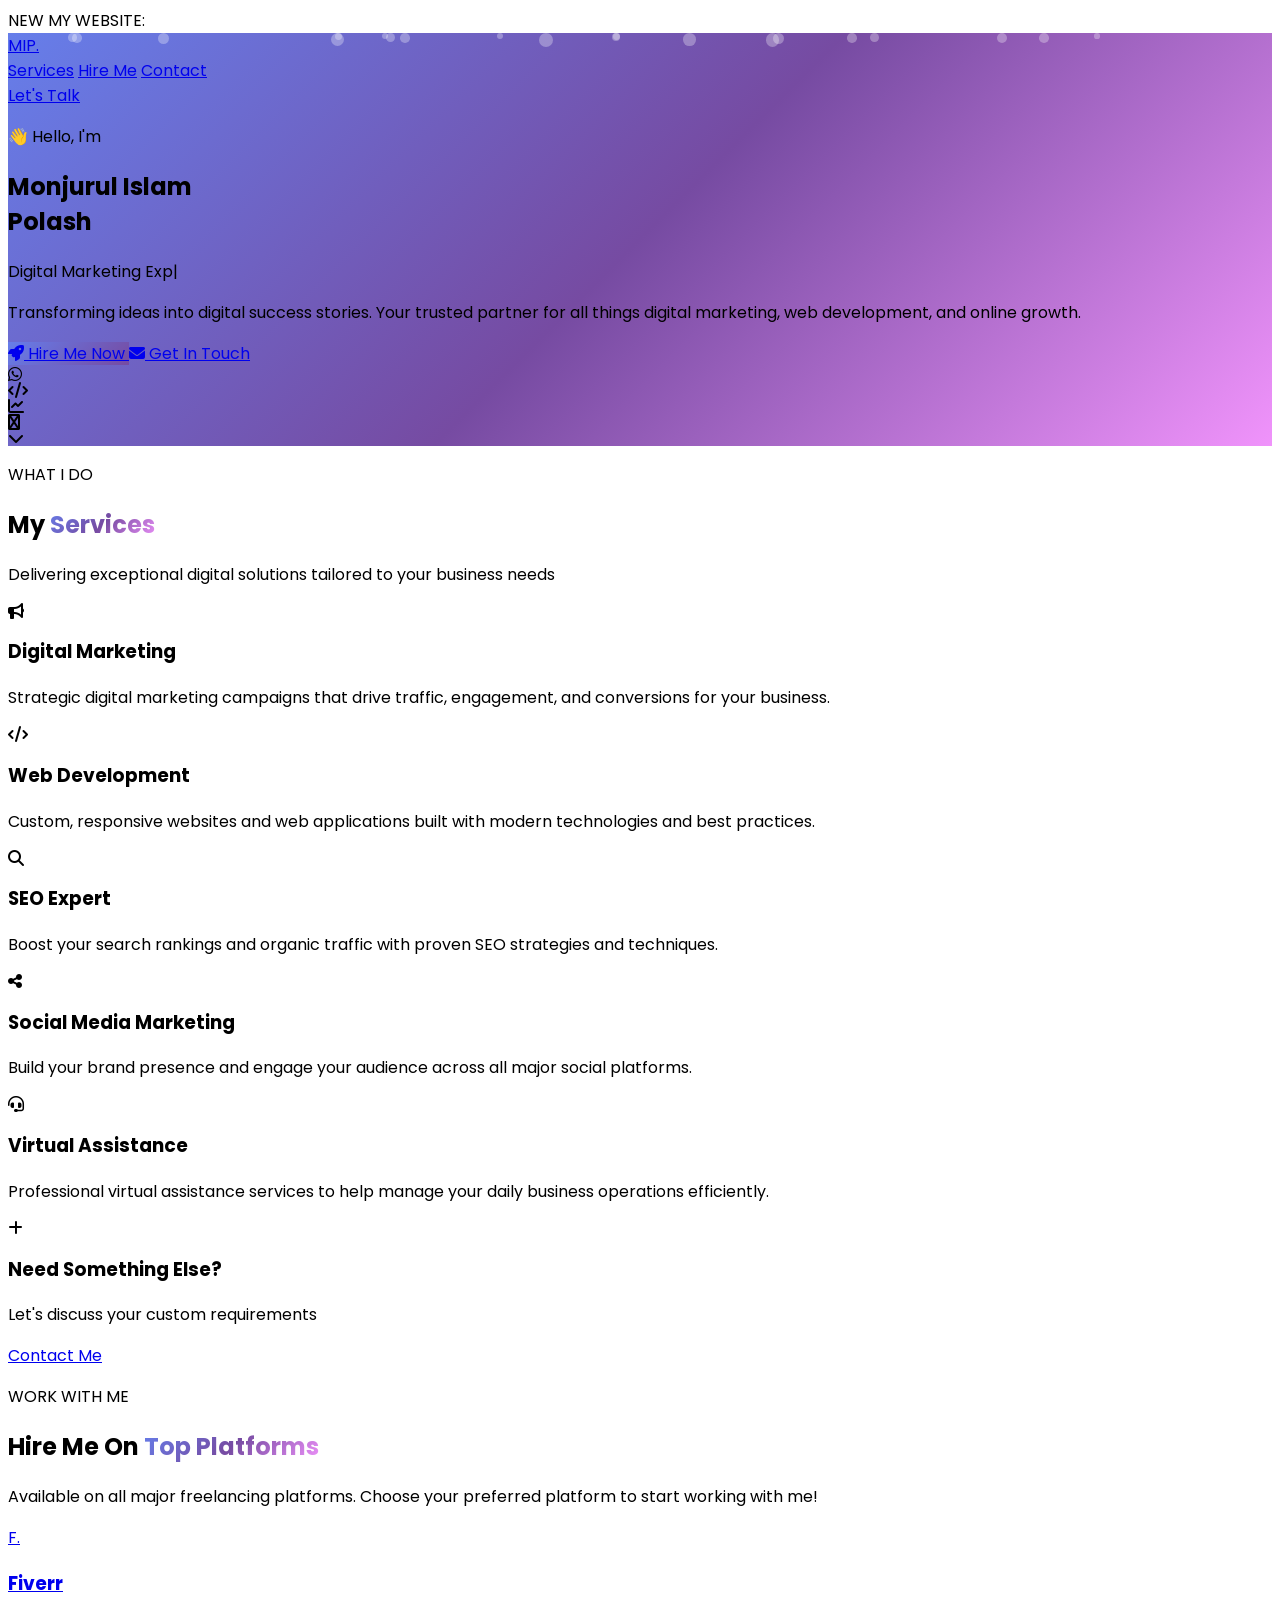
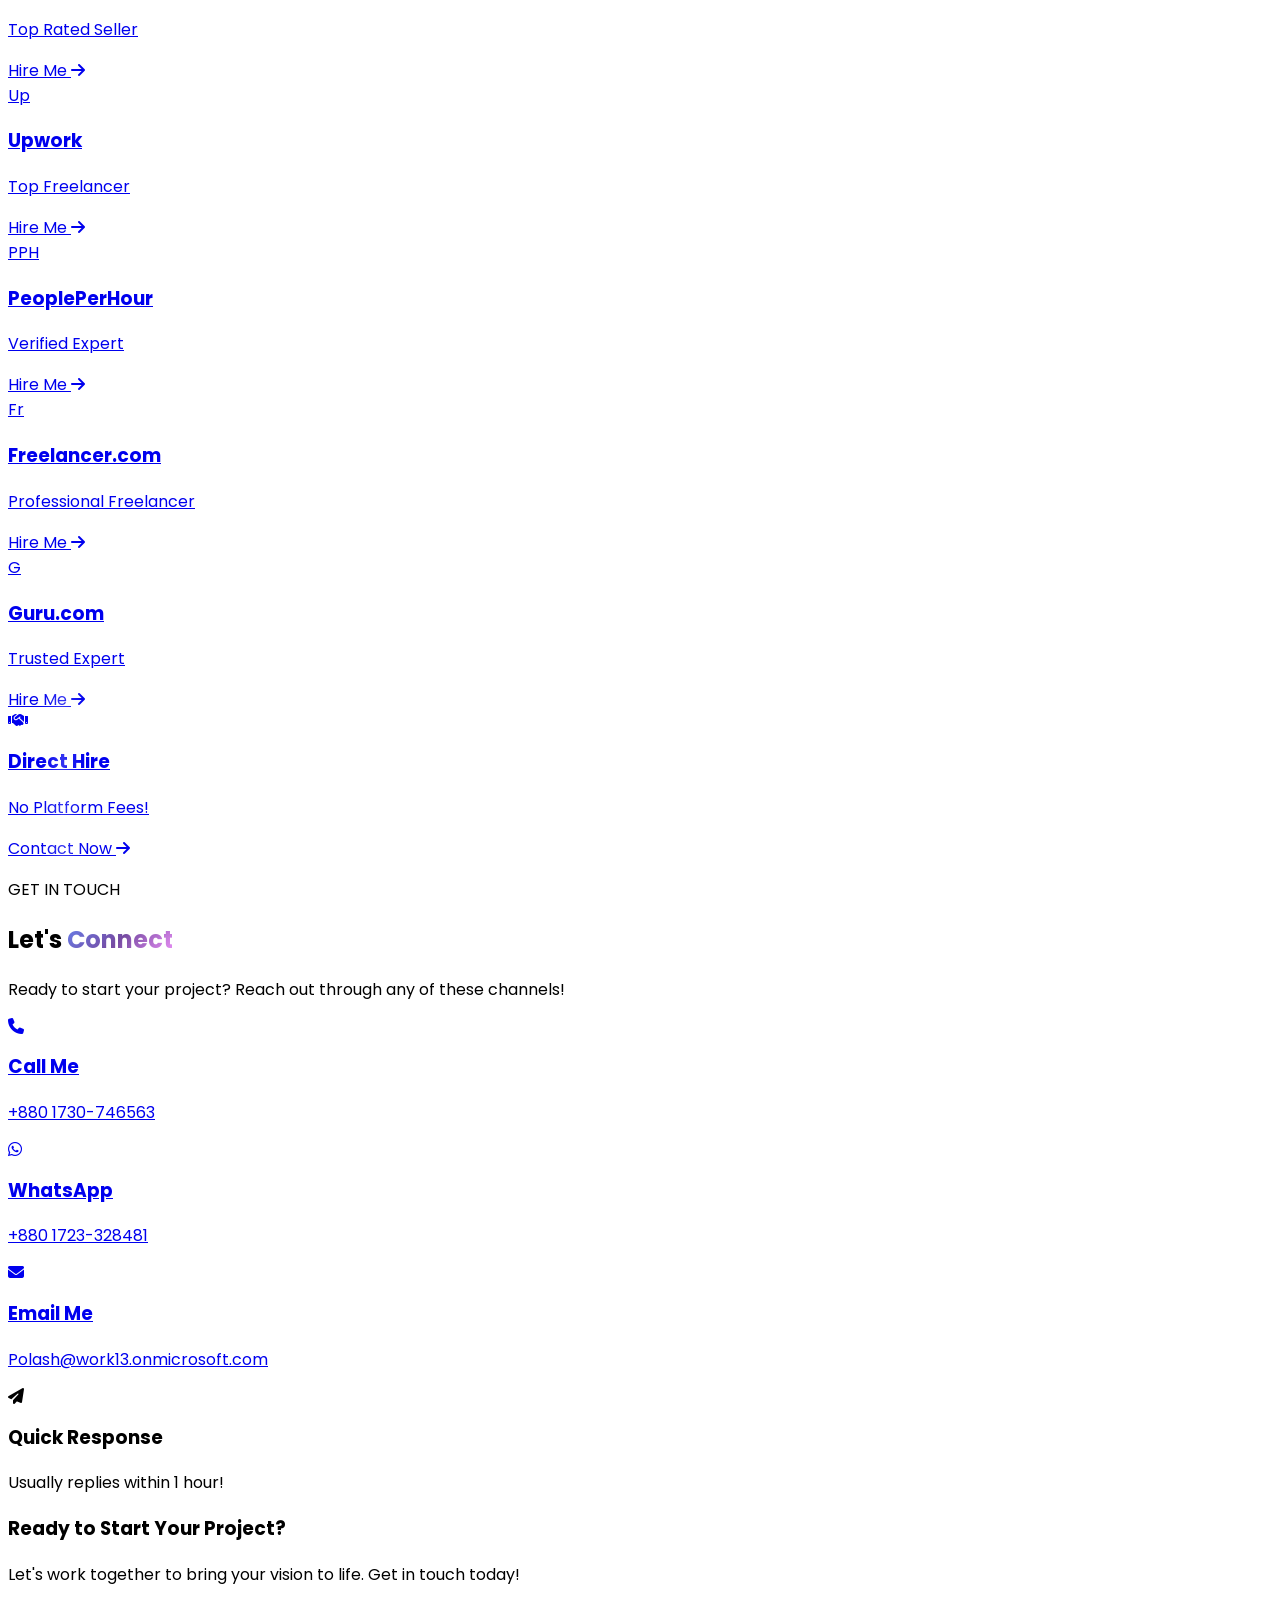
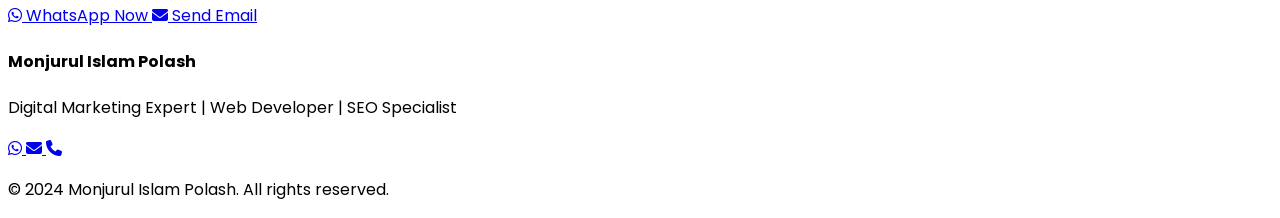
==== Index.html @ b133acb8 "[Change is needed]" ====
NEW MY WEBSITE:


<!DOCTYPE html>
<html lang="en">
<head>
    <meta charset="UTF-8">
    <meta name="viewport" content="width=device-width, initial-scale=1.0">
    <title>Monjurul Islam Polash | Digital Expert & Freelancer</title>
    <script src="https://cdn.jsdelivr.net/npm/@tailwindcss/browser@4"></script>
    <link href="https://fonts.googleapis.com/css2?family=Poppins:wght@300;400;500;600;700;800&display=swap" rel="stylesheet">
    <link rel="stylesheet" href="https://cdnjs.cloudflare.com/ajax/libs/font-awesome/6.4.0/css/all.min.css">
    <style>
        * {
            font-family: 'Poppins', sans-serif;
        }
        
        .gradient-bg {
            background: linear-gradient(135deg, #667eea 0%, #764ba2 50%, #f093fb 100%);
        }
        
        .gradient-text {
            background: linear-gradient(135deg, #667eea 0%, #764ba2 50%, #f093fb 100%);
            -webkit-background-clip: text;
            -webkit-text-fill-color: transparent;
            background-clip: text;
        }
        
        .card-hover {
            transition: all 0.4s cubic-bezier(0.175, 0.885, 0.32, 1.275);
        }
        
        .card-hover:hover {
            transform: translateY(-10px) scale(1.02);
            box-shadow: 0 25px 50px -12px rgba(102, 126, 234, 0.4);
        }
        
        .platform-card {
            transition: all 0.3s ease;
            position: relative;
            overflow: hidden;
        }
        
        .platform-card::before {
            content: '';
            position: absolute;
            top: 0;
            left: -100%;
            width: 100%;
            height: 100%;
            background: linear-gradient(90deg, transparent, rgba(255,255,255,0.2), transparent);
            transition: left 0.5s ease;
        }
        
        .platform-card:hover::before {
            left: 100%;
        }
        
        .platform-card:hover {
            transform: translateY(-8px) scale(1.05);
        }
        
        .floating {
            animation: floating 3s ease-in-out infinite;
        }
        
        @keyframes floating {
            0%, 100% { transform: translateY(0px); }
            50% { transform: translateY(-20px); }
        }
        
        .pulse-glow {
            animation: pulse-glow 2s ease-in-out infinite;
        }
        
        @keyframes pulse-glow {
            0%, 100% { box-shadow: 0 0 20px rgba(102, 126, 234, 0.5); }
            50% { box-shadow: 0 0 40px rgba(102, 126, 234, 0.8), 0 0 60px rgba(118, 75, 162, 0.6); }
        }
        
        .scroll-reveal {
            opacity: 0;
            transform: translateY(50px);
            transition: all 0.8s ease;
        }
        
        .scroll-reveal.active {
            opacity: 1;
            transform: translateY(0);
        }
        
        .blob {
            border-radius: 42% 58% 70% 30% / 45% 45% 55% 55%;
            animation: blob-morph 8s ease-in-out infinite;
        }
        
        @keyframes blob-morph {
            0%, 100% { border-radius: 42% 58% 70% 30% / 45% 45% 55% 55%; }
            25% { border-radius: 70% 30% 50% 50% / 30% 70% 30% 70%; }
            50% { border-radius: 30% 70% 30% 70% / 50% 50% 70% 30%; }
            75% { border-radius: 50% 50% 30% 70% / 70% 30% 70% 30%; }
        }
        
        .typewriter {
            overflow: hidden;
            border-right: 3px solid #764ba2;
            white-space: nowrap;
            animation: typing 3.5s steps(40) 1s 1 normal both, blink 0.75s step-end infinite;
        }
        
        @keyframes typing {
            from { width: 0 }
            to { width: 100% }
        }
        
        @keyframes blink {
            50% { border-color: transparent; }
        }

        .contact-btn {
            position: relative;
            overflow: hidden;
            z-index: 1;
        }

        .contact-btn::after {
            content: '';
            position: absolute;
            bottom: 0;
            left: 0;
            width: 100%;
            height: 100%;
            background: linear-gradient(135deg, #667eea, #764ba2);
            z-index: -2;
        }

        .contact-btn::before {
            content
            position: absolute;
            bottom: 0;
            left: 0;
            width: 0%;
            height: 100%;
            background: linear-gradient(135deg, #f093fb, #f5576c);
            transition: all 0.4s ease;
            z-index: -1;
        }

        .contact-btn:hover::before {
            width: 100%;
        }
        
        .particles {
            position: absolute;
            width: 100%;
            height: 100%;
            overflow: hidden;
        }
        
        .particle {
            position: absolute;
            width: 10px;
            height: 10px;
            background: rgba(255,255,255,0.3);
            border-radius: 50%;
            animation: particle-float 15s infinite;
        }
        
        @keyframes particle-float {
            0%, 100% { transform: translateY(100vh) rotate(0deg); opacity: 0; }
            10% { opacity: 1; }
            90% { opacity: 1; }
            100% { transform: translateY(-100vh) rotate(720deg); opacity: 0; }
        }
    </style>
</head>
<body class="bg-gray-900 text-white overflow-x-hidden">
    
    <!-- Hero Section -->
    <section class="min-h-screen gradient-bg relative flex items-center justify-center">
        <div class="particles" id="particles"></div>
        
        <!-- Navigation -->
        <nav class="fixed top-0 left-0 right-0 z-50 bg-white/10 backdrop-blur-md border-b border-white/20">
            <div class="max-w-7xl mx-auto px-6 py-4 flex justify-between items-center">
                <a href="#" class="text-2xl font-bold text-white">MIP<span class="text-yellow-400">.</span></a>
                <div class="hidden md:flex space-x-8">
                    <a href="#services" class="text-white/80 hover:text-white transition">Services</a>
                    <a href="#hire" class="text-white/80 hover:text-white transition">Hire Me</a>
                    <a href="#contact" class="text-white/80 hover:text-white transition">Contact</a>
                </div>
                <a href="#contact" class="bg-white text-purple-700 px-6 py-2 rounded-full font-semibold hover:bg-yellow-400 hover:text-gray-900 transition">Let's Talk</a>
            </div>
        </nav>
        
        <div class="max-w-7xl mx-auto px-6 py-20 grid lg:grid-cols-2 gap-12 items-center relative z-10">
            <div class="text-center lg:text-left">
                <p class="text-yellow-400 font-semibold mb-4 text-lg">👋 Hello, I'm</p>
                <h1 class="text-5xl md:text-7xl font-bold text-white mb-6 leading-tight">
                    Monjurul Islam<br><span class="text-yellow-400">Polash</span>
                </h1>
                <div class="text-xl md:text-2xl text-white/90 mb-8 h-10">
                    <span id="typed-text"></span><span class="animate-pulse">|</span>
                </div>
                <p class="text-white/70 text-lg mb-10 max-w-lg mx-auto lg:mx-0">
                    Transforming ideas into digital success stories. Your trusted partner for all things digital marketing, web development, and online growth.
                </p>
                <div class="flex flex-col sm:flex-row gap-4 justify-center lg:justify-start">
                    <a href="#hire" class="contact-btn px-8 py-4 rounded-full text-white font-semibold text-lg pulse-glow">
                        <i class="fas fa-rocket mr-2"></i> Hire Me Now
                    </a>
                    <a href="#contact" class="border-2 border-white/50 px-8 py-4 rounded-full text-white font-semibold text-lg hover:bg-white hover:text-purple-700 transition">
                        <i class="fas fa-envelope mr-2"></i> Get In Touch
                    </a>
                </div>
            </div>
            
            <div class="relative flex justify-center">
                <div class="w-72 h-72 md:w-96 md:h-96 blob gradient-bg floating flex items-center justify-center shadow-2xl">
                    <div class="w-64 h-64 md:w-80 md:h-80 rounded-full bg-gradient-to-br from-yellow-400 to-orange-500 flex items-center justify-center text-8xl md:text-9xl font-bold text-white shadow-inner">
                       <img src="https://uploads.onecompiler.io/44a4h29nq/44a4gxy6p/round%20main%20without%20background.png" alt="" />
                    </div>
                </div>
                <!-- Floating Icons -->
                <div class="absolute top-0 right-0 w-16 h-16 bg-green-500 rounded-2xl flex items-center justify-center floating shadow-lg" style="animation-delay: 0.5s;">
                    <i class="fab fa-whatsapp text-3xl text-white"></i>
                </div>
                <div class="absolute bottom-10 left-0 w-16 h-16 bg-blue-500 rounded-2xl flex items-center justify-center floating shadow-lg" style="animation-delay: 1s;">
                    <i class="fas fa-code text-2xl text-white"></i>
                </div>
                <div class="absolute top-20 left-10 w-14 h-14 bg-pink-500 rounded-2xl flex items-center justify-center floating shadow-lg" style="animation-delay: 1.5s;">
                    <i class="fas fa-chart-line text-xl text-white"></i>
                </div>
                 <div class="absolute top-16 right-16 w-16 h-16 bg-green-500 rounded-2xl flex items-center justify-center floating shadow-lg" style="animation-delay: 0.5s;">
                    <i class="fab fa-rocket text-3xl text-white"></i>
                </div>
            </div>
        </div>
        
        <!-- Scroll Indicator -->
        <div class="absolute bottom-10 left-1/2 transform -translate-x-1/2 animate-bounce">
            <i class="fas fa-chevron-down text-white text-2xl"></i>
        </div>
    </section>
    
    <!-- Services Section -->
    <section id="services" class="py-24 bg-gray-900 relative">
        <div class="absolute inset-0 opacity-5">
            <div class="absolute top-20 left-20 w-72 h-72 bg-purple-500 rounded-full filter blur-3xl"></div>
            <div class="absolute bottom-20 right-20 w-72 h-72 bg-pink-500 rounded-full filter blur-3xl"></div>
        </div>
        
        <div class="max-w-7xl mx-auto px-6 relative z-10">
            <div class="text-center mb-16 scroll-reveal">
                <p class="text-purple-400 font-semibold mb-4">WHAT I DO</p>
                <h2 class="text-4xl md:text-5xl font-bold mb-6">My <span class="gradient-text">Services</span></h2>
                <p class="text-gray-400 max-w-2xl mx-auto text-lg">Delivering exceptional digital solutions tailored to your business needs</p>
            </div>
            
            <div class="grid md:grid-cols-2 lg:grid-cols-3 gap-8">
                <!-- Service Cards -->
                <div class="card-hover bg-gray-800/50 backdrop-blur-sm p-8 rounded-3xl border border-gray-700/50 scroll-reveal">
                    <div class="w-16 h-16 bg-gradient-to-br from-purple-500 to-pink-500 rounded-2xl flex items-center justify-center mb-6">
                        <i class="fas fa-bullhorn text-2xl text-white"></i>
                    </div>
                    <h3 class="text-2xl font-bold mb-4">Digital Marketing</h3>
                    <p class="text-gray-400">Strategic digital marketing campaigns that drive traffic, engagement, and conversions for your business.</p>
                </div>
                
                <div class="card-hover bg-gray-800/50 backdrop-blur-sm p-8 rounded-3xl border border-gray-700/50 scroll-reveal" style="transition-delay: 0.1s;">
                    <div class="w-16 h-16 bg-gradient-to-br from-blue-500 to-cyan-500 rounded-2xl flex items-center justify-center mb-6">
                        <i class="fas fa-code text-2xl text-white"></i>
                    </div>
                    <h3 class="text-2xl font-bold mb-4">Web Development</h3>
                    <p class="text-gray-400">Custom, responsive websites and web applications built with modern technologies and best practices.</p>
                </div>
                
                <div class="card-hover bg-gray-800/50 backdrop-blur-sm p-8 rounded-3xl border border-gray-700/50 scroll-reveal" style="transition-delay: 0.2s;">
                    <div class="w-16 h-16 bg-gradient-to-br from-green-500 to-teal-500 rounded-2xl flex items-center justify-center mb-6">
                        <i class="fas fa-search text-2xl text-white"></i>
                    </div>
                    <h3 class="text-2xl font-bold mb-4">SEO Expert</h3>
                    <p class="text-gray-400">Boost your search rankings and organic traffic with proven SEO strategies and techniques.</p>
                </div>
                
                <div class="card-hover bg-gray-800/50 backdrop-blur-sm p-8 rounded-3xl border border-gray-700/50 scroll-reveal" style="transition-delay: 0.3s;">
                    <div class="w-16 h-16 bg-gradient-to-br from-pink-500 to-rose-500 rounded-2xl flex items-center justify-center mb-6">
                        <i class="fas fa-share-alt text-2xl text-white"></i>
                    </div>
                    <h3 class="text-2xl font-bold mb-4">Social Media Marketing</h3>
                    <p class="text-gray-400">Build your brand presence and engage your audience across all major social platforms.</p>
                </div>
                
                <div class="card-hover bg-gray-800/50 backdrop-blur-sm p-8 rounded-3xl border border-gray-700/50 scroll-reveal" style="transition-delay: 0.4s;">
                    <div class="w-16 h-16 bg-gradient-to-br from-yellow-500 to-orange-500 rounded-2xl flex items-center justify-center mb-6">
                        <i class="fas fa-headset text-2xl text-white"></i>
                    </div>
                    <h3 class="text-2xl font-bold mb-4">Virtual Assistance</h3>
                    <p class="text-gray-400">Professional virtual assistance services to help manage your daily business operations efficiently.</p>
                </div>
                
                <div class="card-hover bg-gradient-to-br from-purple-600 to-pink-600 p-8 rounded-3xl scroll-reveal flex flex-col justify-center items-center text-center" style="transition-delay: 0.5s;">
                    <i class="fas fa-plus text-4xl mb-4"></i>
                    <h3 class="text-2xl font-bold mb-2">Need Something Else?</h3>
                    <p class="text-white/80 mb-4">Let's discuss your custom requirements</p>
                    <a href="#contact" class="bg-white text-purple-700 px-6 py-2 rounded-full font-semibold hover:bg-yellow-400 transition">Contact Me</a>
                </div>
            </div>
        </div>
    </section>
    
    <!-- Hire Me Section -->
    <section id="hire" class="py-24 bg-gradient-to-b from-gray-900 via-gray-800 to-gray-900">
        <div class="max-w-7xl mx-auto px-6">
            <div class="text-center mb-16 scroll-reveal">
                <p class="text-yellow-400 font-semibold mb-4">WORK WITH ME</p>
                <h2 class="text-4xl md:text-5xl font-bold mb-6">Hire Me On <span class="gradient-text">Top Platforms</span></h2>
                <p class="text-gray-400 max-w-2xl mx-auto text-lg">Available on all major freelancing platforms. Choose your preferred platform to start working with me!</p>
            </div>
            
            <div class="grid sm:grid-cols-2 lg:grid-cols-3 gap-6">
                <!-- Fiverr -->
                <a href="https://www.fiverr.com" target="_blank" class="platform-card bg-gradient-to-br from-green-500 to-green-600 p-8 rounded-3xl text-center shadow-xl scroll-reveal">
                    <div class="w-20 h-20 bg-white rounded-2xl mx-auto mb-6 flex items-center justify-center">
                        <span class="text-green-500 font-bold text-3xl">F.</span>
                    </div>
                    <h3 class="text-2xl font-bold mb-2">Fiverr</h3>
                    <p class="text-white/80 mb-4">Top Rated Seller</p>
                    <span class="inline-flex items-center text-white font-semibold">
                        Hire Me <i class="fas fa-arrow-right ml-2"></i>
                    </span>
                </a>
                
                <!-- Upwork -->
                <a href="https://www.upwork.com" target="_blank" class="platform-card bg-gradient-to-br from-green-600 to-teal-600 p-8 rounded-3xl text-center shadow-xl scroll-reveal" style="transition-delay: 0.1s;">
                    <div class="w-20 h-20 bg-white rounded-2xl mx-auto mb-6 flex items-center justify-center">
                        <span class="text-green-600 font-bold text-3xl">Up</span>
                    </div>
                    <h3 class="text-2xl font-bold mb-2">Upwork</h3>
                    <p class="text-white/80 mb-4">Top Freelancer</p>
                    <span class="inline-flex items-center text-white font-semibold">
                        Hire Me <i class="fas fa-arrow-right ml-2"></i>
                    </span>
                </a>
                
                <!-- PeoplePerHour -->
                <a href="https://www.peopleperhour.com" target="_blank" class="platform-card bg-gradient-to-br from-blue-500 to-blue-600 p-8 rounded-3xl text-center shadow-xl scroll-reveal" style="transition-delay: 0.2s;">
                    <div class="w-20 h-20 bg-white rounded-2xl mx-auto mb-6 flex items-center justify-center">
                        <span class="text-blue-500 font-bold text-3xl">PPH</span>
                    </div>
                    <h3 class="text-2xl font-bold mb-2">PeoplePerHour</h3>
                    <p class="text-white/80 mb-4">Verified Expert</p>
                    <span class="inline-flex items-center text-white font-semibold">
                        Hire Me <i class="fas fa-arrow-right ml-2"></i>
                    </span>
                </a>
                
                <!-- Freelancer.com -->
                <a href="https://www.freelancer.com" target="_blank" class="platform-card bg-gradient-to-br from-blue-600 to-indigo-600 p-8 rounded-3xl text-center shadow-xl scroll-reveal" style="transition-delay: 0.3s;">
                    <div class="w-20 h-20 bg-white rounded-2xl mx-auto mb-6 flex items-center justify-center">
                        <span class="text-blue-600 font-bold text-3xl">Fr</span>
                    </div>
                    <h3 class="text-2xl font-bold mb-2">Freelancer.com</h3>
                    <p class="text-white/80 mb-4">Professional Freelancer</p>
                    <span class="inline-flex items-center text-white font-semibold">
                        Hire Me <i class="fas fa-arrow-right ml-2"></i>
                    </span>
                </a>
                
                <!-- Guru.com -->
                <a href="https://www.guru.com" target="_blank" class="platform-card bg-gradient-to-br from-purple-500 to-purple-600 p-8 rounded-3xl text-center shadow-xl scroll-reveal" style="transition-delay: 0.4s;">
                    <div class="w-20 h-20 bg-white rounded-2xl mx-auto mb-6 flex items-center justify-center">
                        <span class="text-purple-500 font-bold text-3xl">G</span>
                    </div>
                    <h3 class="text-2xl font-bold mb-2">Guru.com</h3>
                    <p class="text-white/80 mb-4">Trusted Expert</p>
                    <span class="inline-flex items-center text-white font-semibold">
                        Hire Me <i class="fas fa-arrow-right ml-2"></i>
                    </span>
                </a>
                
                <!-- Direct Contact -->
                <a href="#contact" class="platform-card bg-gradient-to-br from-yellow-500 to-orange-500 p-8 rounded-3xl text-center shadow-xl scroll-reveal" style="transition-delay: 0.5s;">
                    <div class="w-20 h-20 bg-white rounded-2xl mx-auto mb-6 flex items-center justify-center">
                        <i class="fas fa-handshake text-orange-500 text-3xl"></i>
                    </div>
                    <h3 class="text-2xl font-bold mb-2">Direct Hire</h3>
                    <p class="text-white/80 mb-4">No Platform Fees!</p>
                    <span class="inline-flex items-center text-white font-semibold">
                        Contact Now <i class="fas fa-arrow-right ml-2"></i>
                    </span>
                </a>
            </div>
        </div>
    </section>
    
    <!-- Contact Section -->
    <section id="contact" class="py-24 bg-gray-900 relative overflow-hidden">
        <div class="absolute inset-0">
            <div class="absolute top-0 left-1/4 w-96 h-96 bg-purple-500/20 rounded-full filter blur-3xl"></div>
            <div class="absolute bottom-0 right-1/4 w-96 h-96 bg-pink-500/20 rounded-full filter blur-3xl"></div>
        </div>
        
        <div class="max-w-7xl mx-auto px-6 relative z-10">
            <div class="text-center mb-16 scroll-reveal">
                <p class="text-purple-400 font-semibold mb-4">GET IN TOUCH</p>
                <h2 class="text-4xl md:text-5xl font-bold mb-6">Let's <span class="gradient-text">Connect</span></h2>
                <p class="text-gray-400 max-w-2xl mx-auto text-lg">Ready to start your project? Reach out through any of these channels!</p>
            </div>
            
            <div class="grid md:grid-cols-2 lg:grid-cols-4 gap-6">
                <!-- Phone -->
                <a href="tel:+8801730746563" class="card-hover bg-gray-800/50 backdrop-blur-sm p-8 rounded-3xl border border-gray-700/50 text-center scroll-reveal group">
                    <div class="w-20 h-20 bg-gradient-to-br from-blue-500 to-cyan-500 rounded-full mx-auto mb-6 flex items-center justify-center group-hover:scale-110 transition">
                        <i class="fas fa-phone text-3xl text-white"></i>
                    </div>
                    <h3 class="text-xl font-bold mb-2">Call Me</h3>
                    <p class="text-purple-400 font-medium">+880 1730-746563</p>
                </a>
                
                <!-- WhatsApp -->
                <a href="https://wa.me/8801723328481" target="_blank" class="card-hover bg-gray-800/50 backdrop-blur-sm p-8 rounded-3xl border border-gray-700/50 text-center scroll-reveal group" style="transition-delay: 0.1s;">
                    <div class="w-20 h-20 bg-gradient-to-br from-green-500 to-green-600 rounded-full mx-auto mb-6 flex items-center justify-center group-hover:scale-110 transition">
                        <i class="fab fa-whatsapp text-4xl text-white"></i>
                    </div>
                    <h3 class="text-xl font-bold mb-2">WhatsApp</h3>
                    <p class="text-green-400 font-medium">+880 1723-328481</p>
                </a>
                
                <!-- Email -->
                <a href="mailto:Polash@work13.onmicrosoft.com" class="card-hover bg-gray-800/50 backdrop-blur-sm p-8 rounded-3xl border border-gray-700/50 text-center scroll-reveal group" style="transition-delay: 0.2s;">
                    <div class="w-20 h-20 bg-gradient-to-br from-red-500 to-pink-500 rounded-full mx-auto mb-6 flex items-center justify-center group-hover:scale-110 transition">
                        <i class="fas fa-envelope text-3xl text-white"></i>
                    </div>
                    <h3 class="text-xl font-bold mb-2">Email Me</h3>
                    <p class="text-pink-400 font-medium text-sm">Polash@work13.onmicrosoft.com</p>
                </a>
                
                <!-- Quick Message -->
                <div class="card-hover bg-gradient-to-br from-purple-600 to-pink-600 p-8 rounded-3xl text-center scroll-reveal" style="transition-delay: 0.3s;">
                    <div class="w-20 h-20 bg-white/20 rounded-full mx-auto mb-6 flex items-center justify-center">
                        <i class="fas fa-paper-plane text-3xl text-white"></i>
                    </div>
                    <h3 class="text-xl font-bold mb-4">Quick Response</h3>
                    <p class="text-white/80 text-sm">Usually replies within 1 hour!</p>
                </div>
            </div>
            
            <!-- CTA Banner -->
            <div class="mt-16 bg-gradient-to-r from-purple-600 via-pink-600 to-purple-600 rounded-3xl p-10 text-center scroll-reveal relative overflow-hidden">
                <div class="absolute inset-0 bg-black/20"></div>
                <div class="relative z-10">
                    <h3 class="text-3xl md:text-4xl font-bold mb-4">Ready to Start Your Project?</h3>
                    <p class="text-white/80 text-lg mb-8 max-w-2xl mx-auto">Let's work together to bring your vision to life. Get in touch today!</p>
                    <div class="flex flex-wrap justify-center gap-4">
                        <a href="https://wa.me/8801723328481" target="_blank" class="bg-green-500 hover:bg-green-600 text-white px-8 py-4 rounded-full font-semibold text-lg transition inline-flex items-center">
                            <i class="fab fa-whatsapp mr-2 text-xl"></i> WhatsApp Now
                        </a>
                        <a href="mailto:Polash@work13.onmicrosoft.com" class="bg-white text-purple-700 px-8 py-4 rounded-full font-semibold text-lg hover:bg-yellow-400 hover:text-gray-900 transition inline-flex items-center">
                            <i class="fas fa-envelope mr-2"></i> Send Email
                        </a>
                    </div>
                </div>
            </div>
        </div>
    </section>
    
    <!-- Footer -->
    <footer class="bg-gray-950 py-12">
        <div class="max-w-7xl mx-auto px-6">
            <div class="text-center">
                <h4 class="text-3xl font-bold mb-4">Monjurul Islam <span class="text-yellow-400">Polash</span></h4>
                <p class="text-gray-400 mb-8">Digital Marketing Expert | Web Developer | SEO Specialist</p>
                <div class="flex justify-center space-x-4 mb-8">
                    <a href="https://wa.me/8801723328481" target="_blank" class="w-12 h-12 bg-gray-800 rounded-full flex items-center justify-center hover:bg-green-500 transition">
                        <i class="fab fa-whatsapp text-xl"></i>
                    </a>
                    <a href="mailto:Polash@work13.onmicrosoft.com" class="w-12 h-12 bg-gray-800 rounded-full flex items-center justify-center hover:bg-red-500 transition">
                        <i class="fas fa-envelope text-xl"></i>
                    </a>
                    <a href="tel:+8801730746563" class="w-12 h-12 bg-gray-800 rounded-full flex items-center justify-center hover:bg-blue-500 transition">
                        <i class="fas fa-phone text-xl"></i>
                    </a>
                </div>
                <div class="border-t border-gray-800 pt-8">
                    <p class="text-gray-500">© 2024 Monjurul Islam Polash. All rights reserved.</p>
                </div>
            </div>
        </div>
    </footer>

    <script>
        // Typing Animation
        const roles = [
            "Digital Marketing Expert",
            "Web Developer",
            "SEO Specialist",
            "Social Media Marketer",
            "Virtual Assistant"
        ];
        let roleIndex = 0;
        let charIndex = 0;
        let isDeleting = false;
        const typedText = document.getElementById('typed-text');

        function typeRole() {
            const currentRole = roles[roleIndex];
            
            if (isDeleting) {
                typedText.textContent = currentRole.substring(0, charIndex - 1);
                charIndex--;
            } else {
                typedText.textContent = currentRole.substring(0, charIndex + 1);
                charIndex++;
            }

            if (!isDeleting && charIndex === currentRole.length) {
                isDeleting = true;
                setTimeout(typeRole, 2000);
            } else if (isDeleting && charIndex === 0) {
                isDeleting = false;
                roleIndex = (roleIndex + 1) % roles.length;
                setTimeout(typeRole, 500);
            } else {
                setTimeout(typeRole, isDeleting ? 50 : 100);
            }
        }

        typeRole();

        // Scroll Reveal Animation
        function revealOnScroll() {
            const elements = document.querySelectorAll('.scroll-reveal');
            elements.forEach(element => {
                const elementTop = element.getBoundingClientRect().top;
                const windowHeight = window.innerHeight;
                if (elementTop < windowHeight - 100) {
                    element.classList.add('active');
                }
            });
        }

        window.addEventListener('scroll', revealOnScroll);
        revealOnScroll();

        // Create Particles
        const particlesContainer = document.getElementById('particles');
        for (let i = 0; i < 20; i++) {
            const particle = document.createElement('div');
            particle.className = 'particle';
            particle.style.left = Math.random() * 100 + '%';
            particle.style.width = Math.random() * 10 + 5 + 'px';
            particle.style.height = particle.style.width;
            particle.style.animationDuration = Math.random() * 10 + 10 + 's';
            particle.style.animationDelay = Math.random() * 5 + 's';
            particlesContainer.appendChild(particle);
        }

        // Smooth Scroll
        document.querySelectorAll('a[href^="#"]').forEach(anchor => {
            anchor.addEventListener('click', function (e) {
                e.preventDefault();
                const target = document.querySelector(this.getAttribute('href'));
                if (target) {
                    target.scrollIntoView({
                        behavior: 'smooth',
                        block: 'start'
                    });
                }
            });
        });
    </script>
</body>
</html>
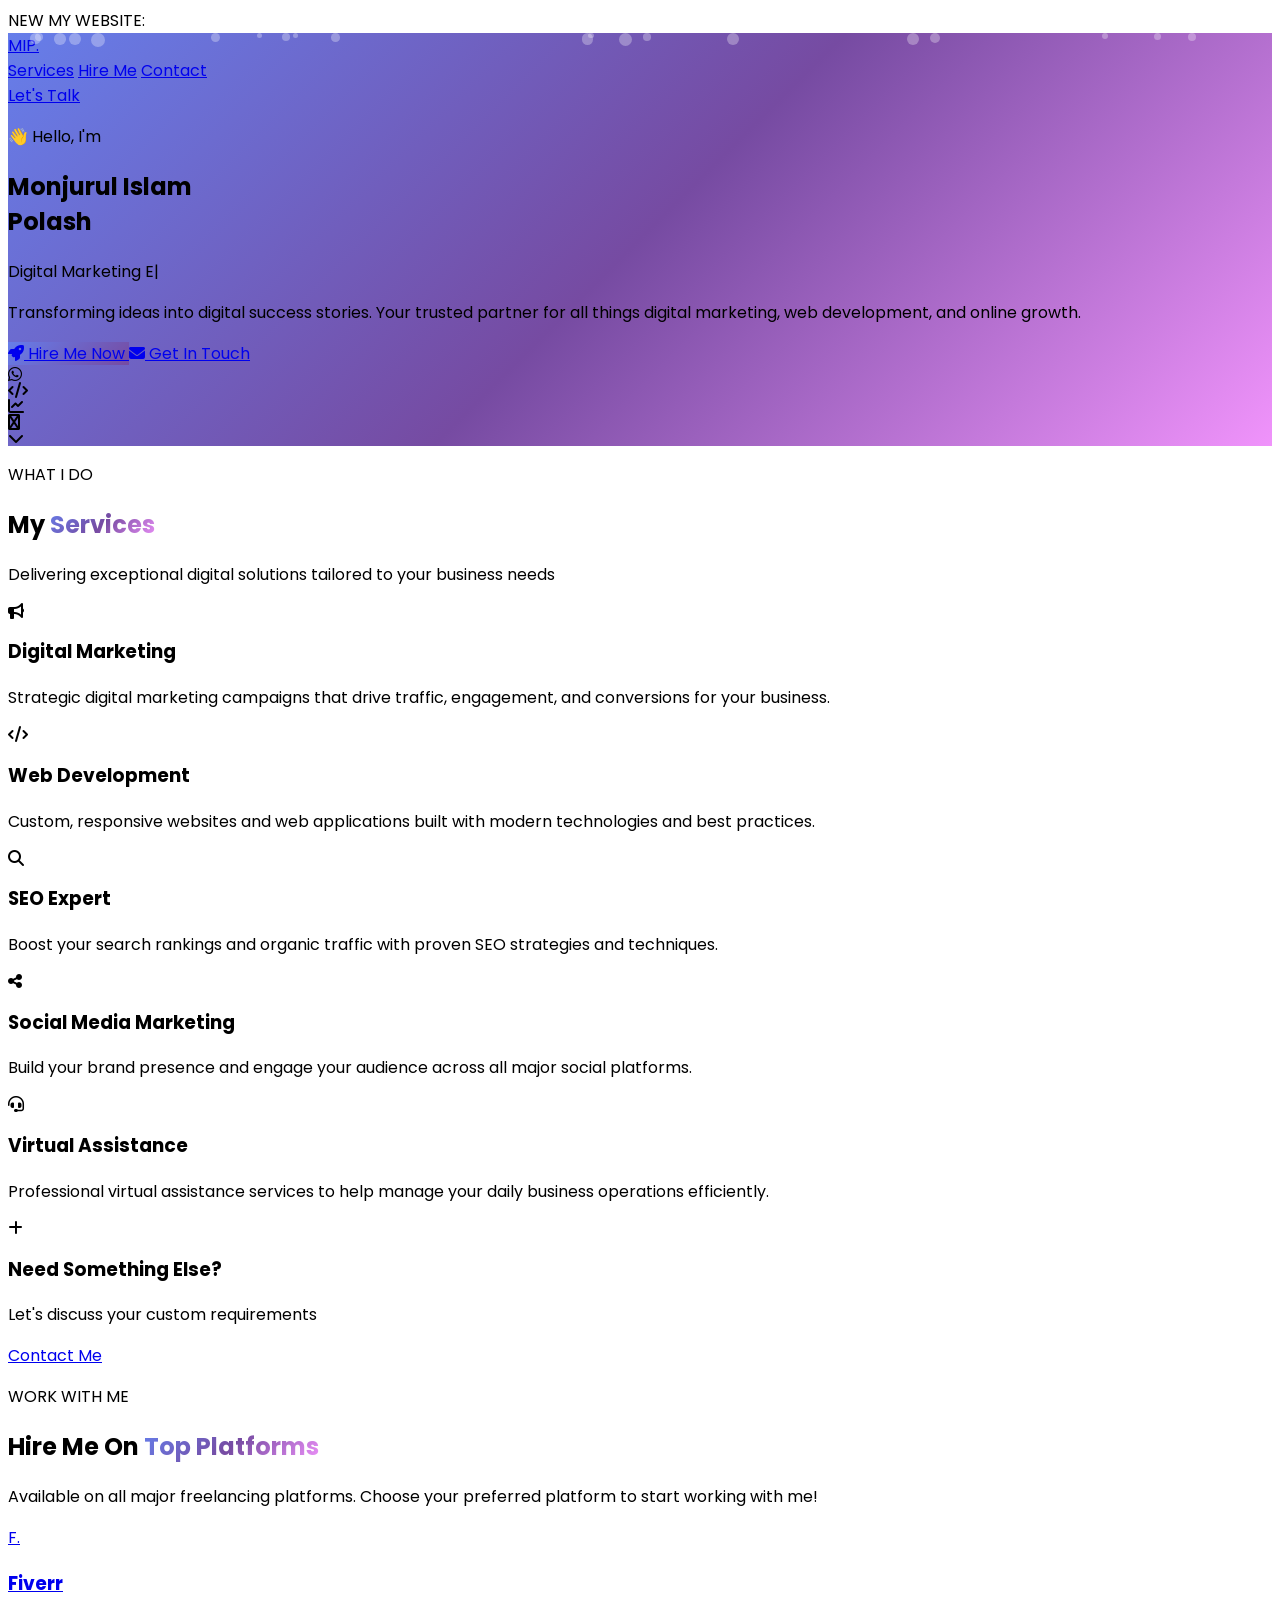
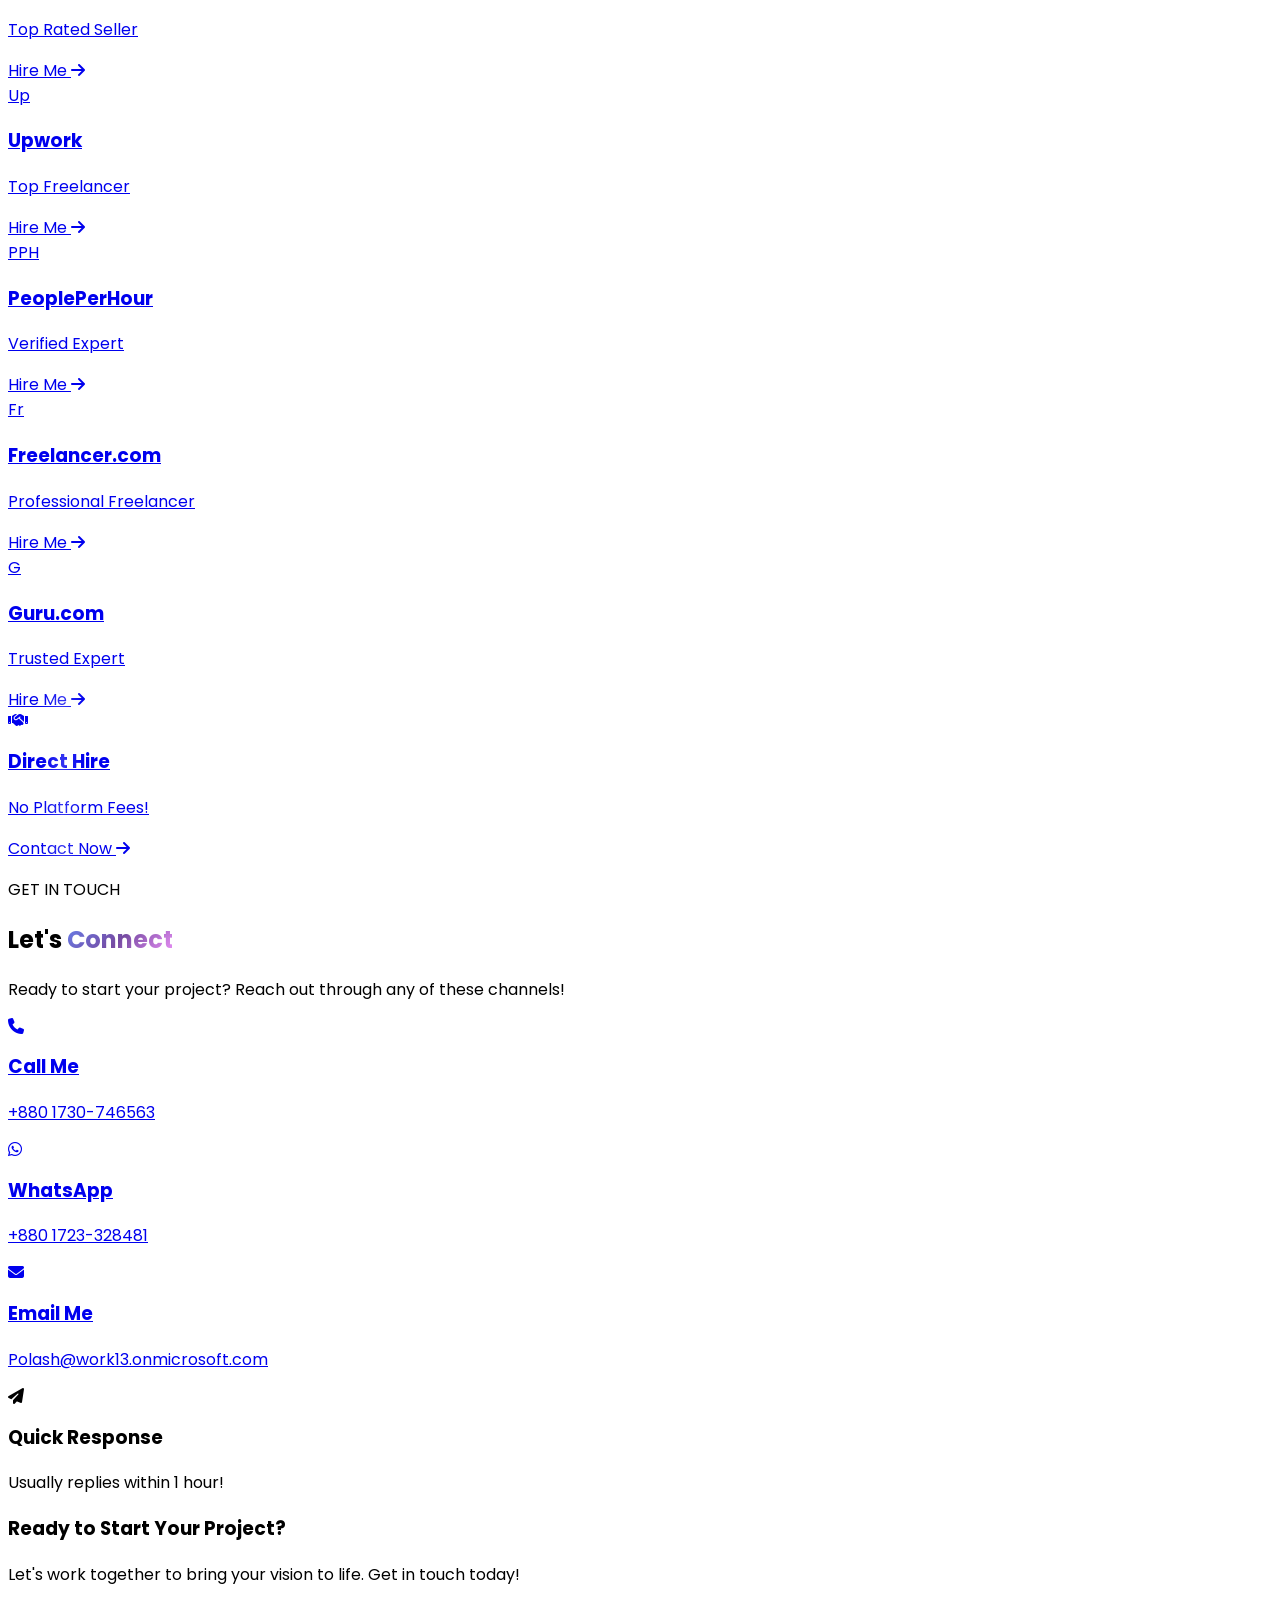
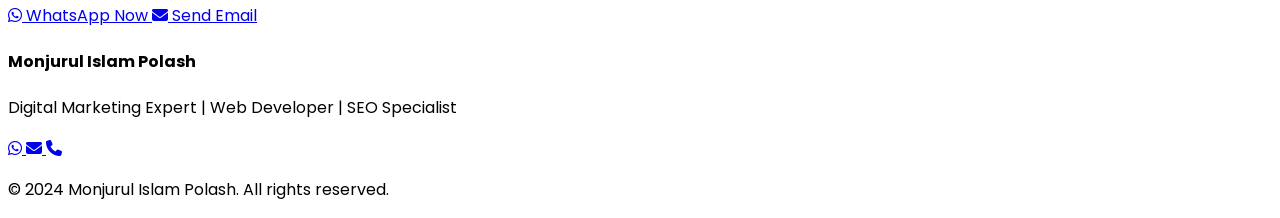
==== commit 7fcdeca4: "Need to be apply" ====
--- a/Index.html
+++ b/Index.html
@@ -469,7 +469,7 @@
     <footer class="bg-gray-950 py-12">
         <div class="max-w-7xl mx-auto px-6">
             <div class="text-center">
-                <h4 class="text-3xl font-bold mb-4">Monjurul Islam <span class="text-yellow-400">Polash</span></h4>
+                <h4 class="text-3xl font-bold mb-4">Monjurul <span class="text-pink-400">Islam</span> <span class="text-yellow-400">Polash</span></h4>
                 <p class="text-gray-400 mb-8">Digital Marketing Expert | Web Developer | SEO Specialist</p>
                 <div class="flex justify-center space-x-4 mb-8">
                     <a href="https://wa.me/8801723328481" target="_blank" class="w-12 h-12 bg-gray-800 rounded-full flex items-center justify-center hover:bg-green-500 transition">
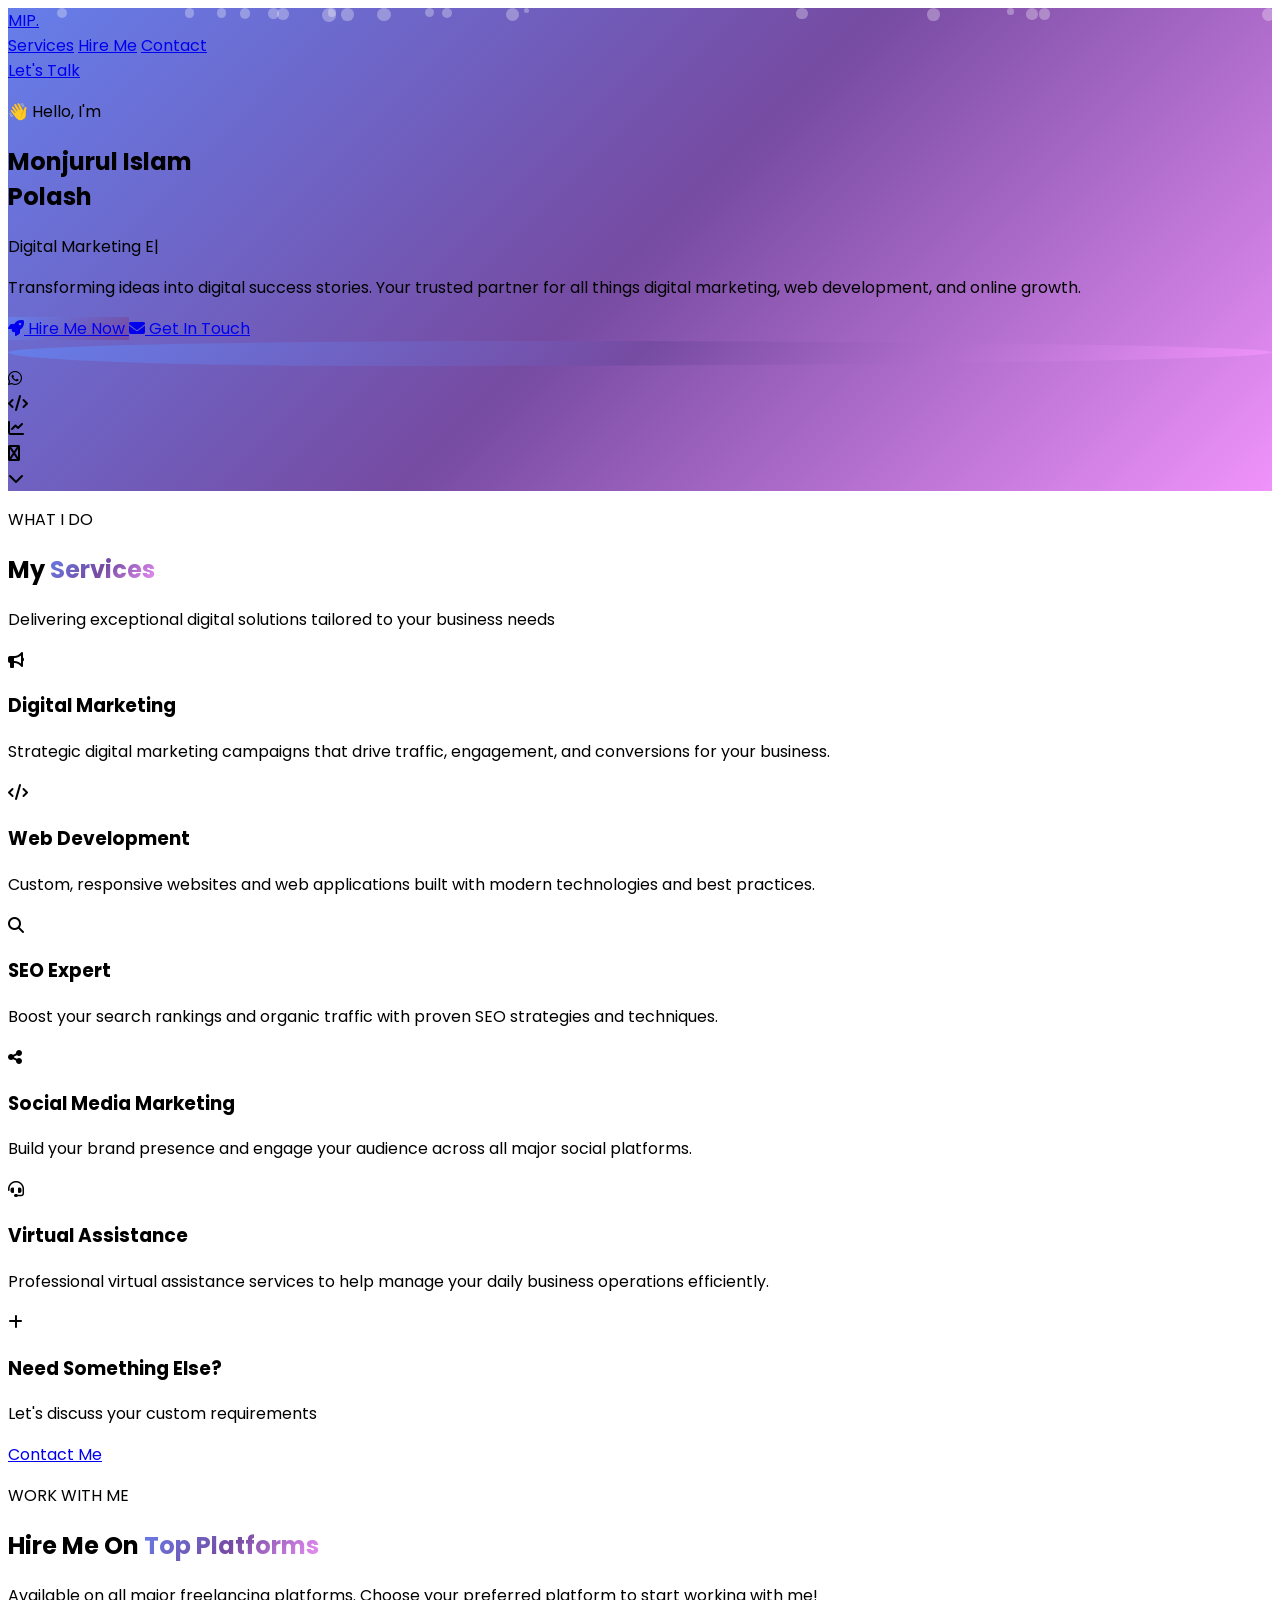
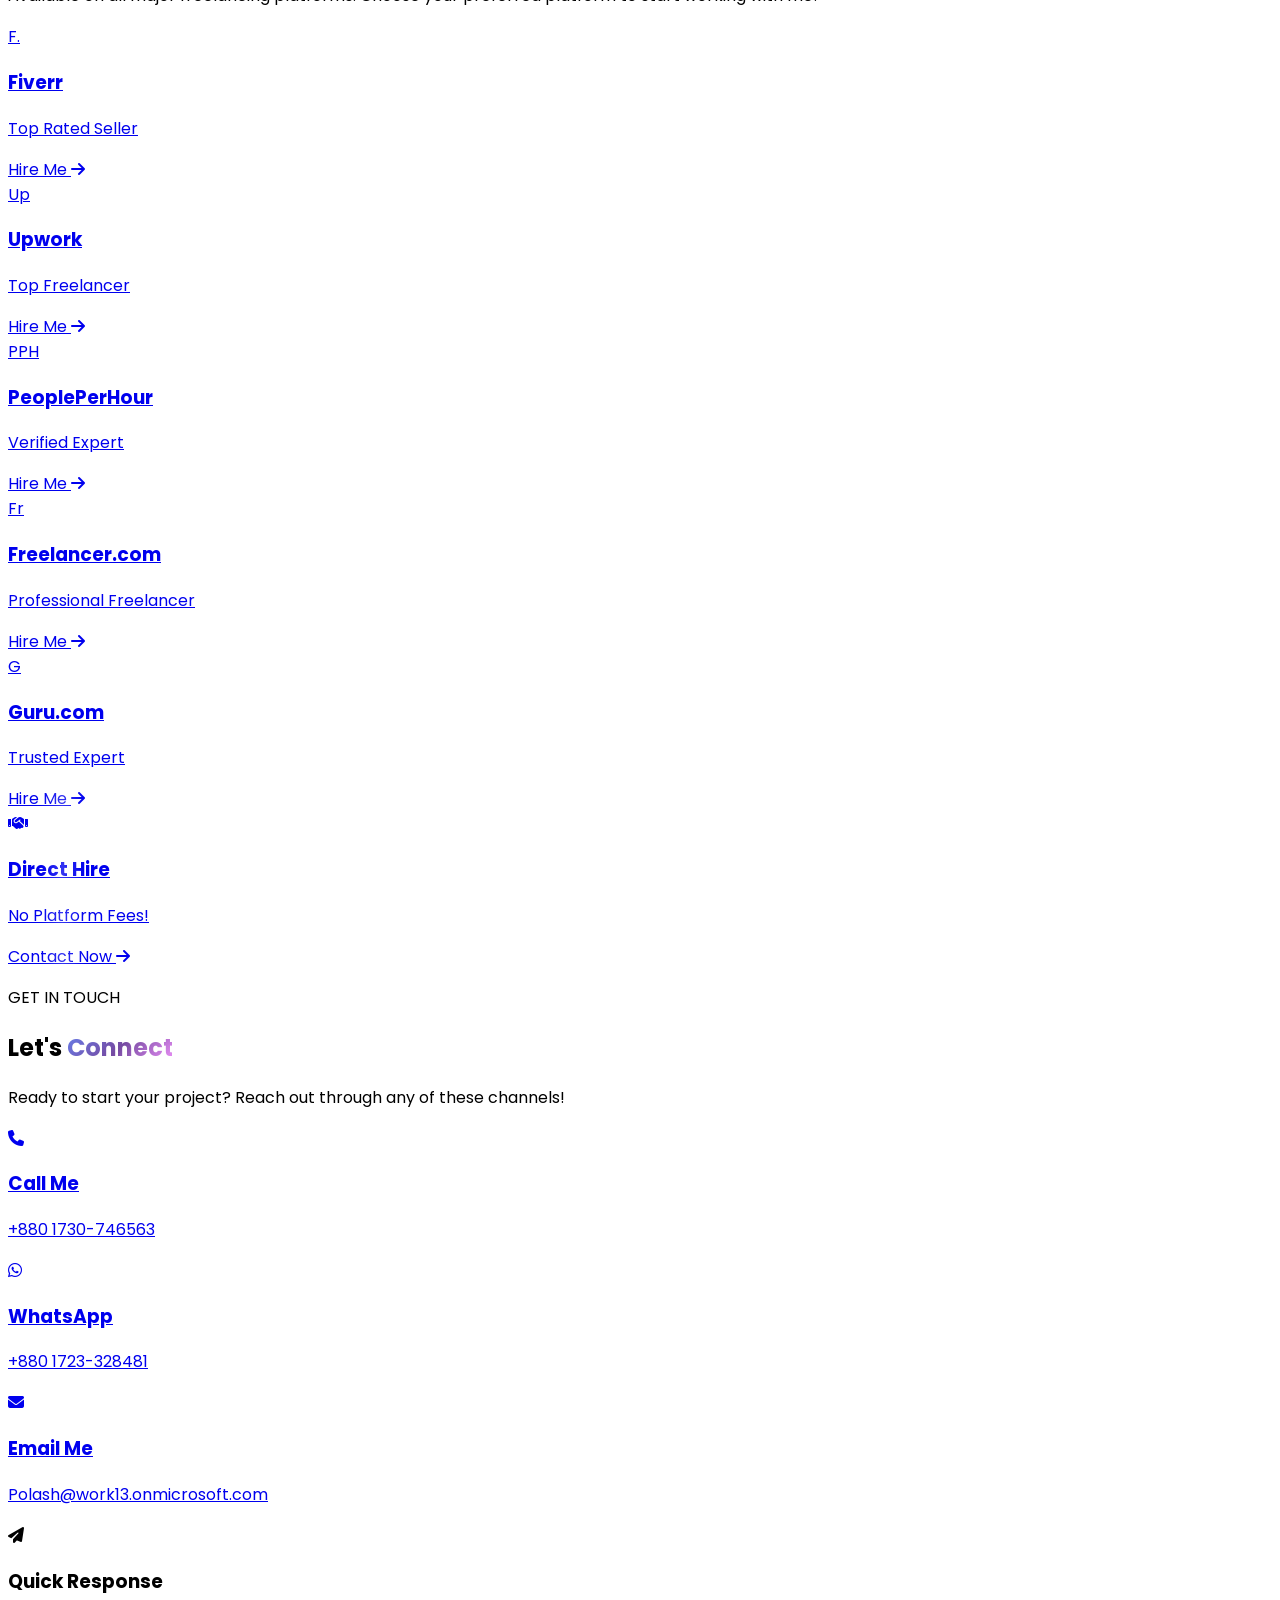
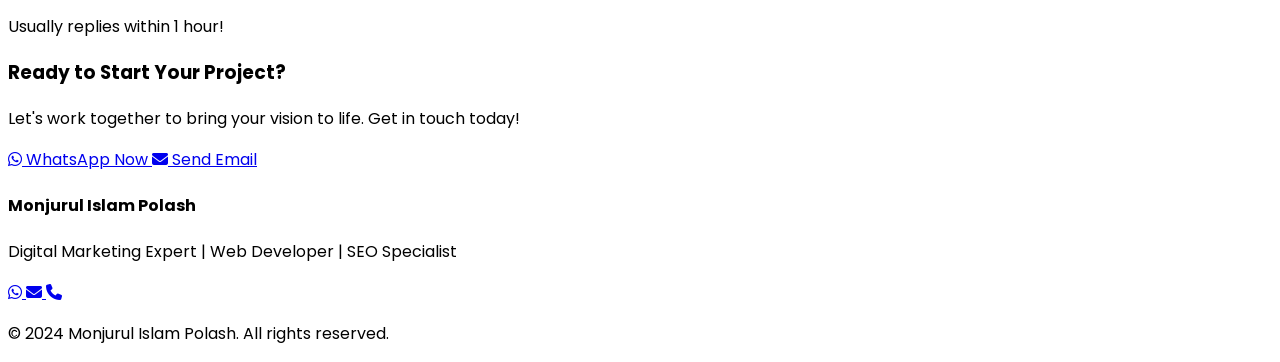
==== commit 709b4c08: "change are needed" ====
--- a/Index.html
+++ b/Index.html
@@ -1,6 +1,3 @@
-NEW MY WEBSITE:
-
-
 <!DOCTYPE html>
 <html lang="en">
 <head>
